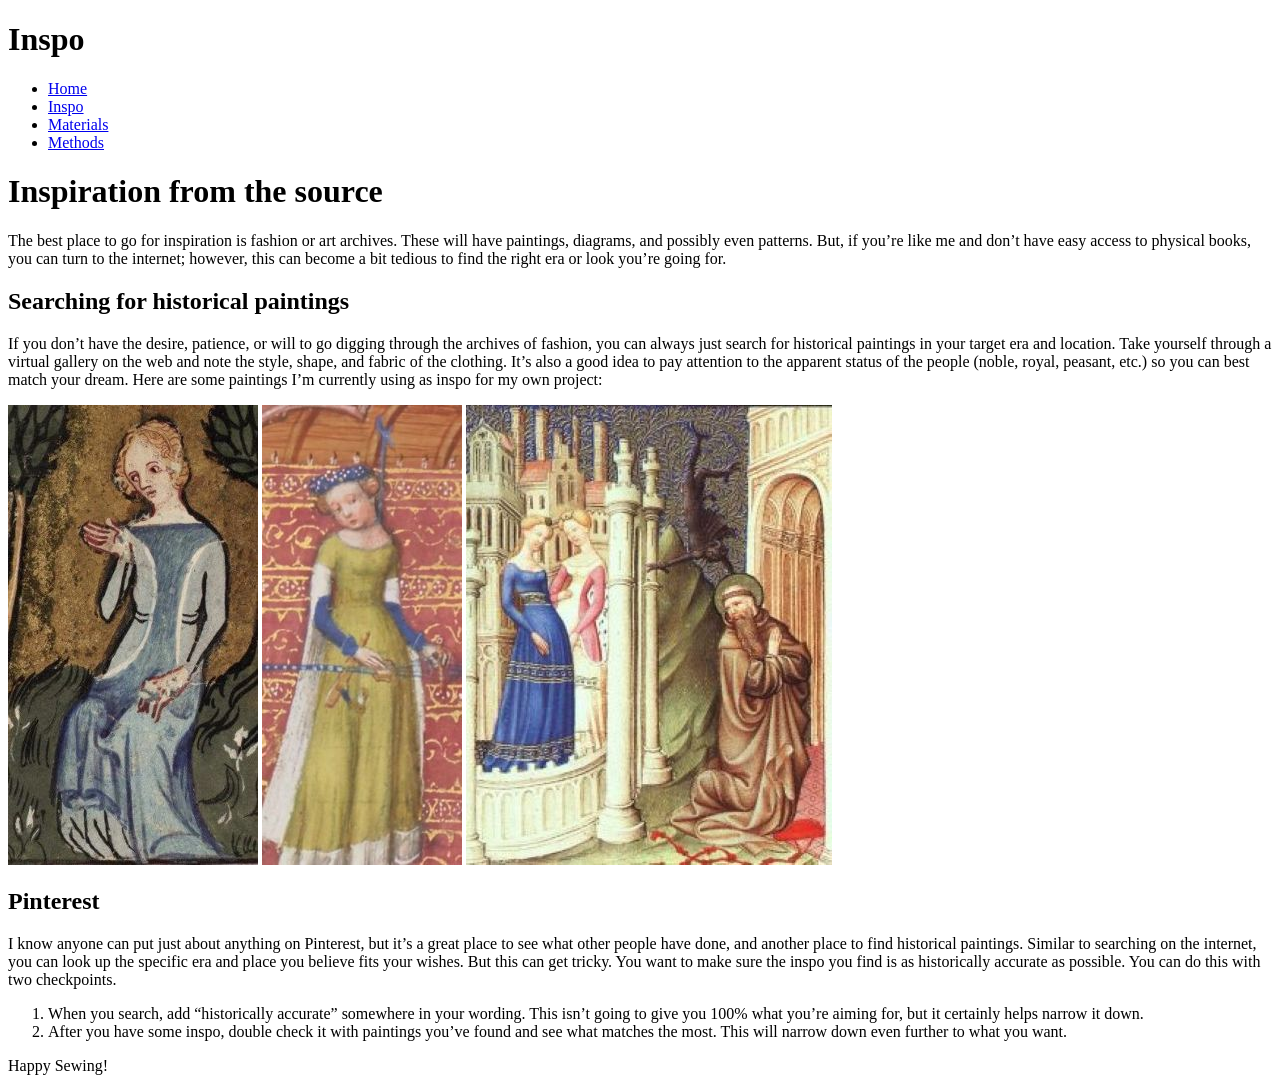
==== inspo.html @ 80812868 "Added text and images. Did html code" ====
<!DOCTYPE html>
<html lang="en">
<head>
  <meta charset="UTF-8">
  <meta name="viewport" content="width=device-width, initial-scale=1.0">
  <title>Sewing Through History: Inspo</title>
</head>
<body>

  <header>
    <h1>Inspo</h1>

     <nav>
      <ul>
        <li><a href="index.html">Home</a></li>
        <li><a href="inspo.html">Inspo</a></li>
        <li><a href="materials.html">Materials</a></li>
        <li><a href="methods.html">Methods</a></li>
      </ul>
    </nav>
  </header>

  <main>
    <h1>Inspiration from the source</h1>

    <p>The best place to go for inspiration is fashion or art archives. These will have paintings, diagrams, and possibly even patterns. But, if you’re like me and don’t have easy access to physical books, you can turn to the internet; however, this can become a bit tedious to find the right era or look you’re going for.</p>

    <h2>Searching for historical paintings</h2>

    <p>If you don’t have the desire, patience, or will to go digging through the archives of fashion, you can always just search for historical paintings in your target era and location. Take yourself through a virtual gallery on the web and note the style, shape, and fabric of the clothing. It’s also a good idea to pay attention to the apparent status of the people (noble, royal, peasant, etc.) so you can best match your dream. Here are some paintings I’m currently using as inspo for my own project:</p>

      <section class="inspo-images">
        <img src="images/inspo_1.jpg" alt="Historical painting of lady in blue">
        <img src="images/inspo_2.jpg" alt="Historical painting of lady in green">
        <img src="images/inspo_3.jpg" alt="Historical painting of women and man">
      </section>

    <h2>Pinterest</h2>

    <p>I know anyone can put just about anything on Pinterest, but it’s a great place to see what other people have done, and another place to find historical paintings. Similar to searching on the internet, you can look up the specific era and place you believe fits your wishes. But this can get tricky. You want to make sure the inspo you find is as historically accurate as possible. You can do this with two checkpoints.</p>

    <ol>
      <li>When you search, add “historically accurate” somewhere in your wording. This isn’t going to give you 100% what you’re aiming for, but it certainly helps narrow it down.</li>
      
      <li>After you have some inspo, double check it with paintings you’ve found and see what matches the most. This will narrow down even further to what you want.</li>
    </ol>

  </main>

<footer>
  <p>Happy Sewing!</p>
</footer>
  
</body>
</html>
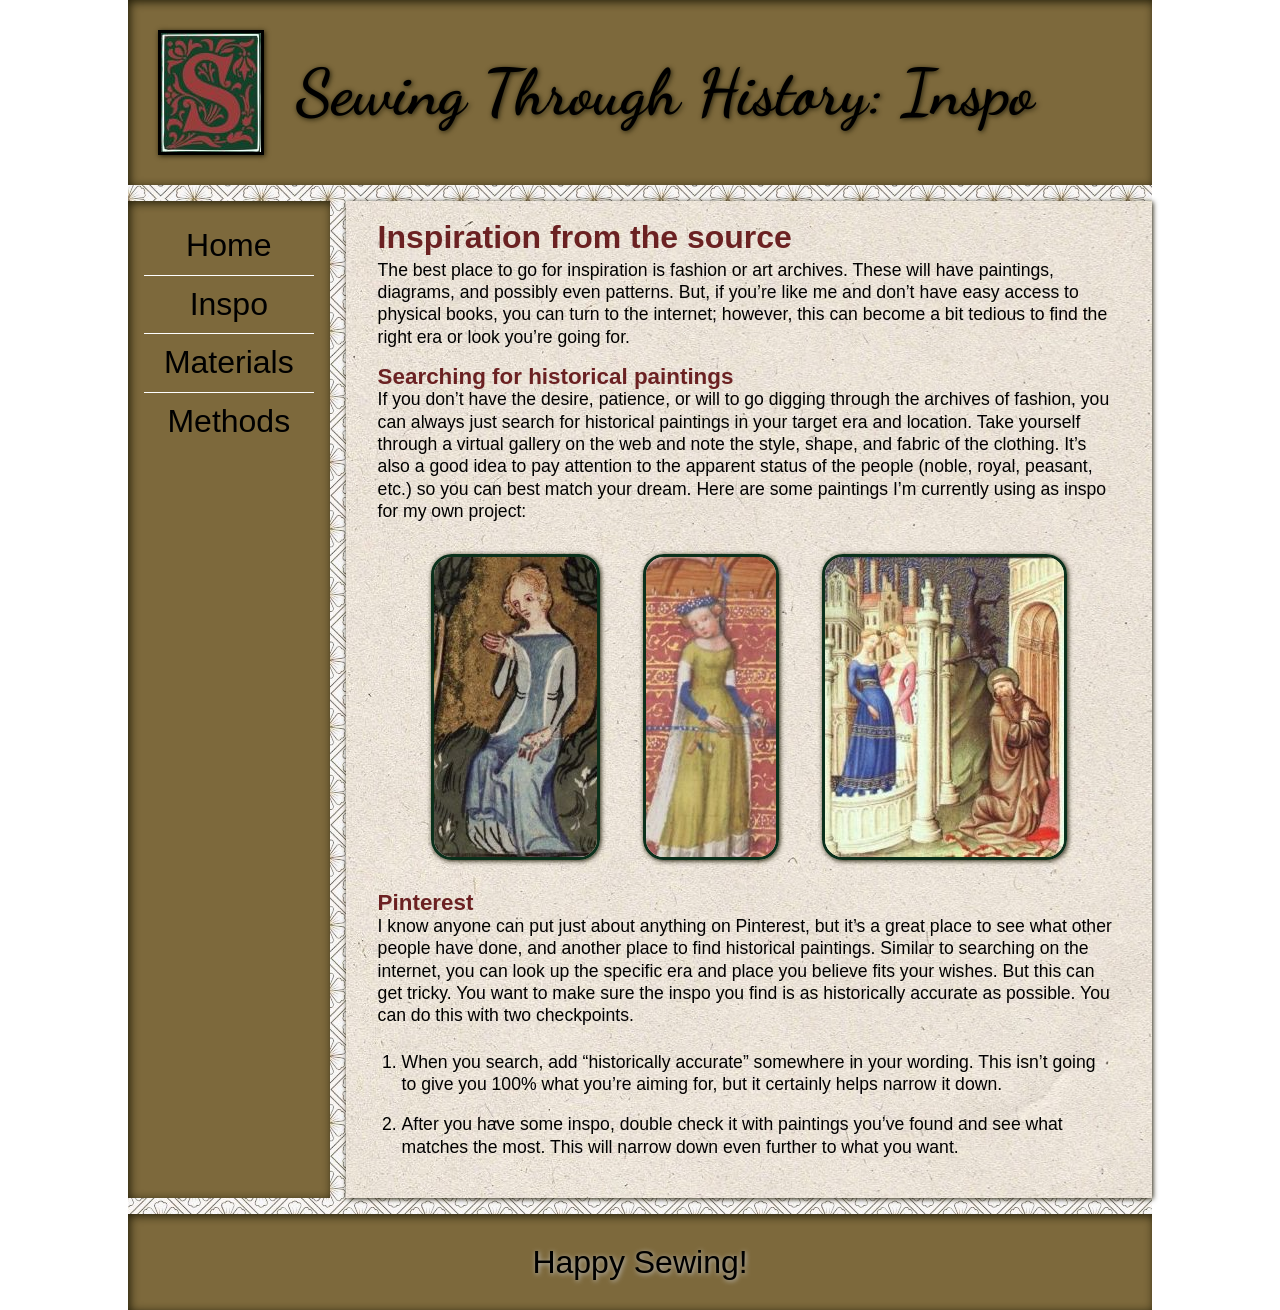
==== commit fa332ee0: "Added CSS code" ====
--- a/inspo.html
+++ b/inspo.html
@@ -4,11 +4,19 @@
   <meta charset="UTF-8">
   <meta name="viewport" content="width=device-width, initial-scale=1.0">
   <title>Sewing Through History: Inspo</title>
+  <link rel="stylesheet" href="reset.css">
+  <link rel="stylesheet" href="main.css">
+  <link rel="preconnect" href="https://fonts.googleapis.com">
+  <link rel="preconnect" href="https://fonts.gstatic.com" crossorigin>
+  <link href="https://fonts.googleapis.com/css2?family=Dancing+Script:wght@400..700&family=Fontdiner+Swanky&family=Oleo+Script+Swash+Caps:wght@400;700&family=Roboto+Slab:wght@100..900&display=swap" rel="stylesheet">
 </head>
 <body>
+<div class="wrapper">
 
   <header>
-    <h1>Inspo</h1>
+    <img src="images/ornate_s.jpg" alt="ornate letter s">
+    <h1>Sewing Through History: Inspo</h1>
+  </header>
 
      <nav>
       <ul>
@@ -18,7 +26,6 @@
         <li><a href="methods.html">Methods</a></li>
       </ul>
     </nav>
-  </header>
 
   <main>
     <h1>Inspiration from the source</h1>
@@ -40,9 +47,9 @@
     <p>I know anyone can put just about anything on Pinterest, but it’s a great place to see what other people have done, and another place to find historical paintings. Similar to searching on the internet, you can look up the specific era and place you believe fits your wishes. But this can get tricky. You want to make sure the inspo you find is as historically accurate as possible. You can do this with two checkpoints.</p>
 
     <ol>
-      <li>When you search, add “historically accurate” somewhere in your wording. This isn’t going to give you 100% what you’re aiming for, but it certainly helps narrow it down.</li>
+      <li><p>When you search, add “historically accurate” somewhere in your wording. This isn’t going to give you 100% what you’re aiming for, but it certainly helps narrow it down.</p></li>
       
-      <li>After you have some inspo, double check it with paintings you’ve found and see what matches the most. This will narrow down even further to what you want.</li>
+      <li><p>After you have some inspo, double check it with paintings you’ve found and see what matches the most. This will narrow down even further to what you want.</p></li>
     </ol>
 
   </main>
@@ -51,5 +58,6 @@
   <p>Happy Sewing!</p>
 </footer>
   
+</div>
 </body>
 </html>
--- a/main.css
+++ b/main.css
@@ -0,0 +1,147 @@
+.wrapper {
+  margin: 0 auto;
+  max-width: 64rem;
+  display: grid;
+  grid-template-columns: 1fr 4fr;
+  gap: 1rem;
+  background-image: url(images/bkg_tile.jpg);
+}
+
+header {
+  grid-column: span 2;
+  text-align: center;
+  background-color: #7d693c;
+  padding: 30px;
+  font-size: 4rem;
+  display: flex;
+  align-items: center;
+  font-family: "Dancing Script", cursive;
+  text-shadow: #241f0a 1px 1px 5px;
+  box-shadow: inset 2px 2px 10px #241f0a;
+}
+
+header img {
+  border: .2rem solid black;
+  border-radius: 0;
+  display: flex;
+  align-items: start;
+  margin-right: 2rem;
+}
+
+nav {
+  background-color: #7d693c;
+  font-size: 2rem;
+  font-family:'Lucida Sans', 'Lucida Sans Regular', 'Lucida Grande', 'Lucida Sans Unicode', Geneva, Verdana, sans-serif;
+  box-shadow: inset 2px 2px 10px #241f0a;
+}
+
+nav li {
+list-style-type: none;
+}
+
+nav a {
+  display: block;
+  text-align: center;
+  color: black;
+  padding: 1rem 0;
+  text-decoration: none;
+  border-bottom: 1px solid white;
+}
+
+nav a:hover {
+  background-color: #0a301b;
+}
+
+nav li:last-of-type a {
+  border-bottom: none;
+}
+
+main {
+  background-image: url(images/bkg_main_paper.jpg);
+  padding: 1rem 2rem;
+  font-family: 'Lucida Sans', 'Lucida Sans Regular', 'Lucida Grande', 'Lucida Sans Unicode', Geneva, Verdana, sans-serif;
+  line-height: 1.4rem;
+  font-size: 1.1rem;
+  box-shadow: 1px 1px 5px #241f0a;
+}
+
+main h1 {
+  font-size: 2rem;
+  line-height: 1.3;
+  color: #6b2122;
+}
+
+main h2 {
+  color: #6b2122;
+  font-size: 1.4rem;
+}
+
+img {
+  border-radius: 1.3rem;
+  border: 3px solid #0a301b;
+  box-shadow: 1px 1px 5px #241f0a;
+}
+
+.ren-outfit {
+margin: 2rem;
+text-align: center;
+}
+
+.grace-omalley {
+  clear: left;
+  margin: 2rem;
+  text-align: center;
+}
+
+.inspo-images {
+  display: flex;
+  justify-content: space-around;
+  margin: 2rem;
+}
+
+ol {
+  margin: 1.5rem;
+}
+
+pre {
+  line-height: .4rem;
+  font-family: 'Lucida Sans', 'Lucida Sans Regular', 'Lucida Grande', 'Lucida Sans Unicode', Geneva, Verdana, sans-serif;
+  font-size: 1.1rem;
+  color: antiquewhite;
+  background-color:#7d693c;
+  padding-top: 1rem;
+  padding-left: 1rem;
+  border-radius: 1.3rem;
+  box-shadow: inset 1px 1px 10px #241f0a;
+  margin: 1rem;
+}
+
+.fabrics {
+  display: grid;
+  grid-template-columns: 1fr 1fr;
+  gap: 1.5rem;
+  text-align: center;
+  font-size: 1.3rem;
+}
+
+.pattern {
+  margin: 1rem;
+  text-align: center;
+}
+
+ul {
+  margin: 1rem;
+  line-height: 1.6rem;
+}
+
+footer {
+  clear: both;
+  grid-column: span 2;
+  background-color: #7d693c;
+  padding-top: 2rem;
+  text-align: center;
+  font-size: 2rem;
+  font-family: 'Lucida Sans', 'Lucida Sans Regular', 'Lucida Grande', 'Lucida Sans Unicode', Geneva, Verdana, sans-serif;
+  text-shadow: 1px 1px 5px silver;
+  box-shadow: inset 2px 2px 10px #241f0a;
+}
